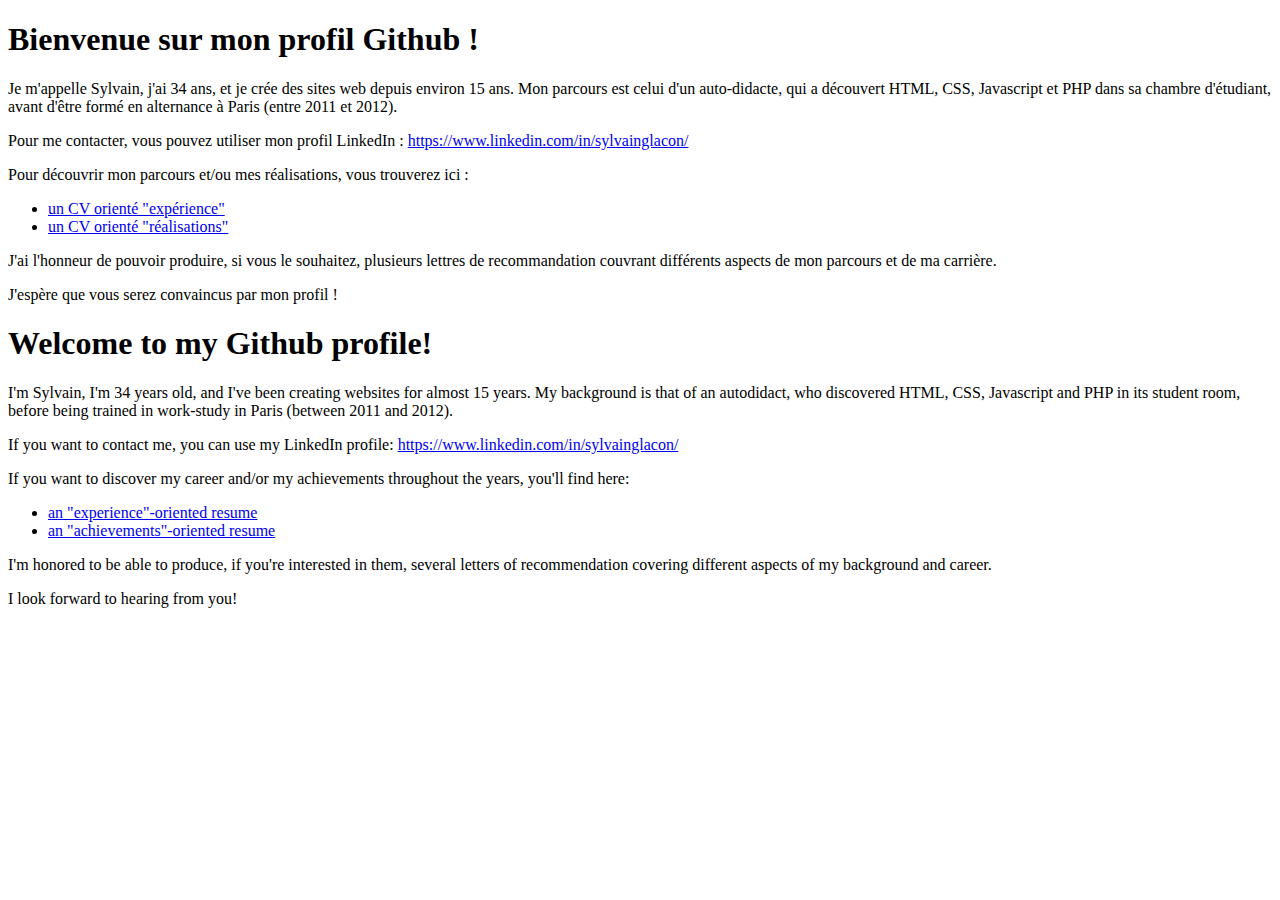
==== index.html @ 785d4e92 "Add index page" ====
<!DOCTYPE html>
<html lang="">
    <head>
        <meta charset="UTF-8">
        <title>Lou117</title>
    </head>
    <body>
        <div lang="fr">
            <h1>Bienvenue sur mon profil Github !</h1>
            <p>
                Je m'appelle Sylvain, j'ai 34 ans, et je crée des sites web depuis environ 15 ans. Mon parcours est
                celui d'un auto-didacte, qui a découvert HTML, CSS, Javascript et PHP dans sa chambre d'étudiant, avant
                d'être formé en alternance à Paris (entre 2011 et 2012).
            </p>
            <p>
                Pour me contacter, vous pouvez utiliser mon profil LinkedIn :
                <a href="https://www.linkedin.com/in/sylvainglacon/"
                   target="_blank">https://www.linkedin.com/in/sylvainglacon/
                </a>
            </p>
            <p>
                Pour découvrir mon parcours et/ou mes réalisations, vous trouverez ici :
            </p>
            <ul>
                <li>
                    <a href="resume_experience.html">un CV orienté "expérience"</a>
                </li>
                <li>
                    <a href="resume_achievements.html">un CV orienté "réalisations"</a>
                </li>
            </ul>
            <p>
                J'ai l'honneur de pouvoir produire, si vous le souhaitez, plusieurs lettres de recommandation couvrant
                différents aspects de mon parcours et de ma carrière.
            </p>
            <p>
                J'espère que vous serez convaincus par mon profil !
            </p>
        </div>
        <div lang="en">
            <h1>Welcome to my Github profile!</h1>
            <p>
                I'm Sylvain, I'm 34 years old, and I've been creating websites for almost 15 years. My background is
                that of an autodidact, who discovered HTML, CSS, Javascript and PHP in its student room, before being
                trained in work-study in Paris (between 2011 and 2012).
            </p>
            <p>
                If you want to contact me, you can use my LinkedIn profile:
                <a href="https://www.linkedin.com/in/sylvainglacon/"
                   target="_blank">https://www.linkedin.com/in/sylvainglacon/
                </a>
            </p>
            <p>
                If you want to discover my career and/or my achievements throughout the years, you'll find here:
            </p>
            <ul>
                <li>
                    <a href="resume_experience.html">an "experience"-oriented resume</a>
                </li>
                <li>
                    <a href="resume_achievements.html">an "achievements"-oriented resume</a>
                </li>
            </ul>
            <p>
                I'm honored to be able to produce, if you're interested in them, several letters of recommendation
                covering different aspects of my background and career.
            </p>
            <p>
                I look forward to hearing from you!
            </p>
        </div>
    </body>
</html>
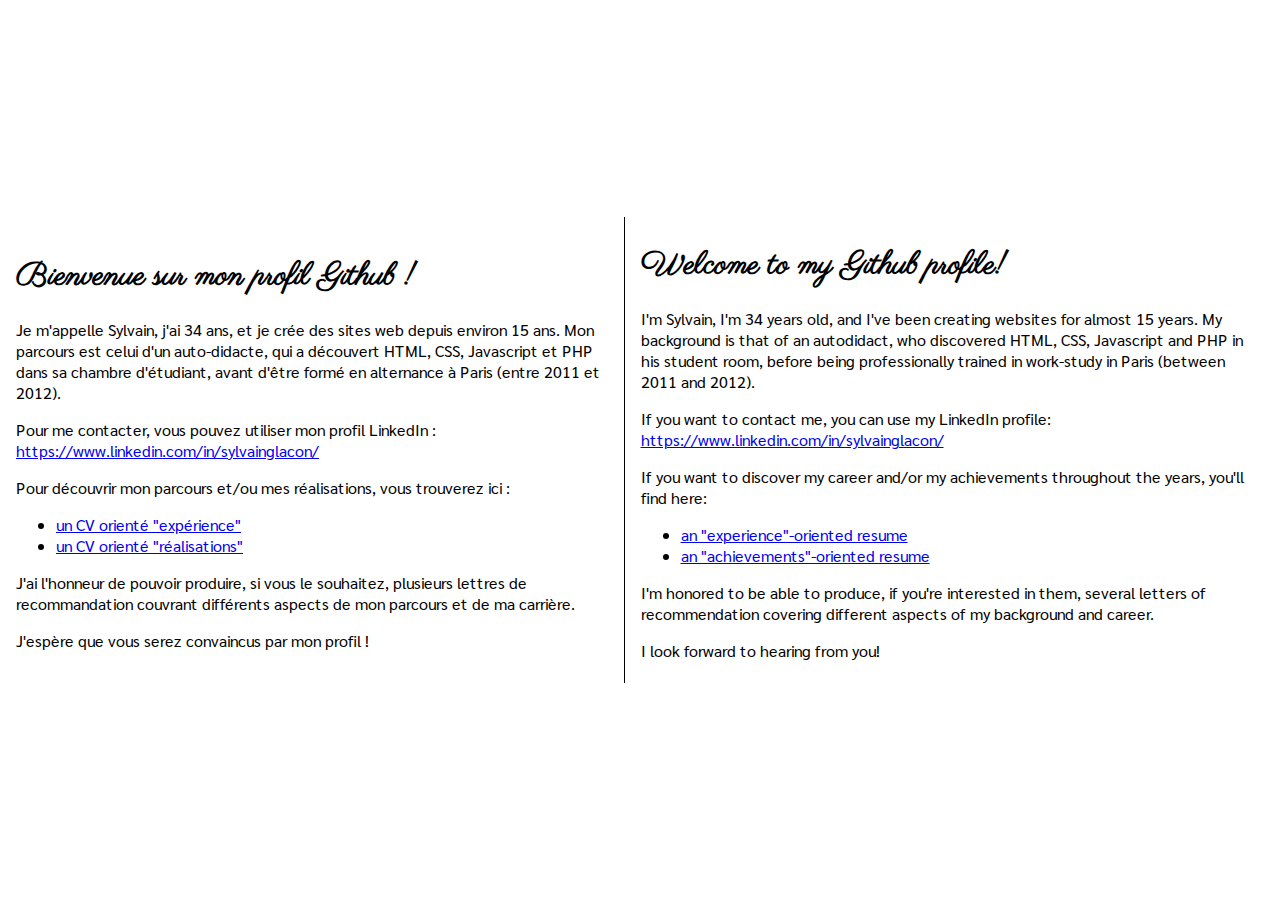
==== commit 0e97fc79: "Improve index page" ====
--- a/index.html
+++ b/index.html
@@ -3,6 +3,54 @@
     <head>
         <meta charset="UTF-8">
         <title>Lou117</title>
+        <link rel="preconnect"
+              href="https://fonts.googleapis.com"
+        />
+        <link rel="preconnect"
+              href="https://fonts.gstatic.com"
+              crossorigin
+        />
+        <link href="https://fonts.googleapis.com/css2?family=Parisienne&family=Sarabun:ital,wght@0,100;0,200;0,300;0,400;0,500;0,600;0,700;0,800;1,100;1,200;1,300;1,400;1,500;1,600;1,700;1,800&display=swap"
+              rel="stylesheet"
+        />
+        <style>
+            body {
+                font-family: Sarabun, sans-serif;
+                margin: 0;
+                display: flex;
+                height: 100vh;
+                align-items: center;
+                font-size: 16px;
+
+                & > div {
+                    flex-grow: 1;
+                    padding: 1rem;
+
+                    &:first-child {
+                        border-right: 1px solid black;
+                    }
+                }
+
+                h1 {
+                    font-family: Parisienne, cursive;
+                }
+            }
+
+            @media screen and (max-width: 1080px) {
+                body {
+                    display: block;
+
+                    & > div {
+                        border: none;
+                        padding: 1rem 2rem;
+
+                        &:first-child {
+                            border-bottom: 1px solid black;
+                        }
+                    }
+                }
+            }
+        </style>
     </head>
     <body>
         <div lang="fr">
@@ -41,8 +89,8 @@
             <h1>Welcome to my Github profile!</h1>
             <p>
                 I'm Sylvain, I'm 34 years old, and I've been creating websites for almost 15 years. My background is
-                that of an autodidact, who discovered HTML, CSS, Javascript and PHP in its student room, before being
-                trained in work-study in Paris (between 2011 and 2012).
+                that of an autodidact, who discovered HTML, CSS, Javascript and PHP in his student room, before being
+                professionally trained in work-study in Paris (between 2011 and 2012).
             </p>
             <p>
                 If you want to contact me, you can use my LinkedIn profile:
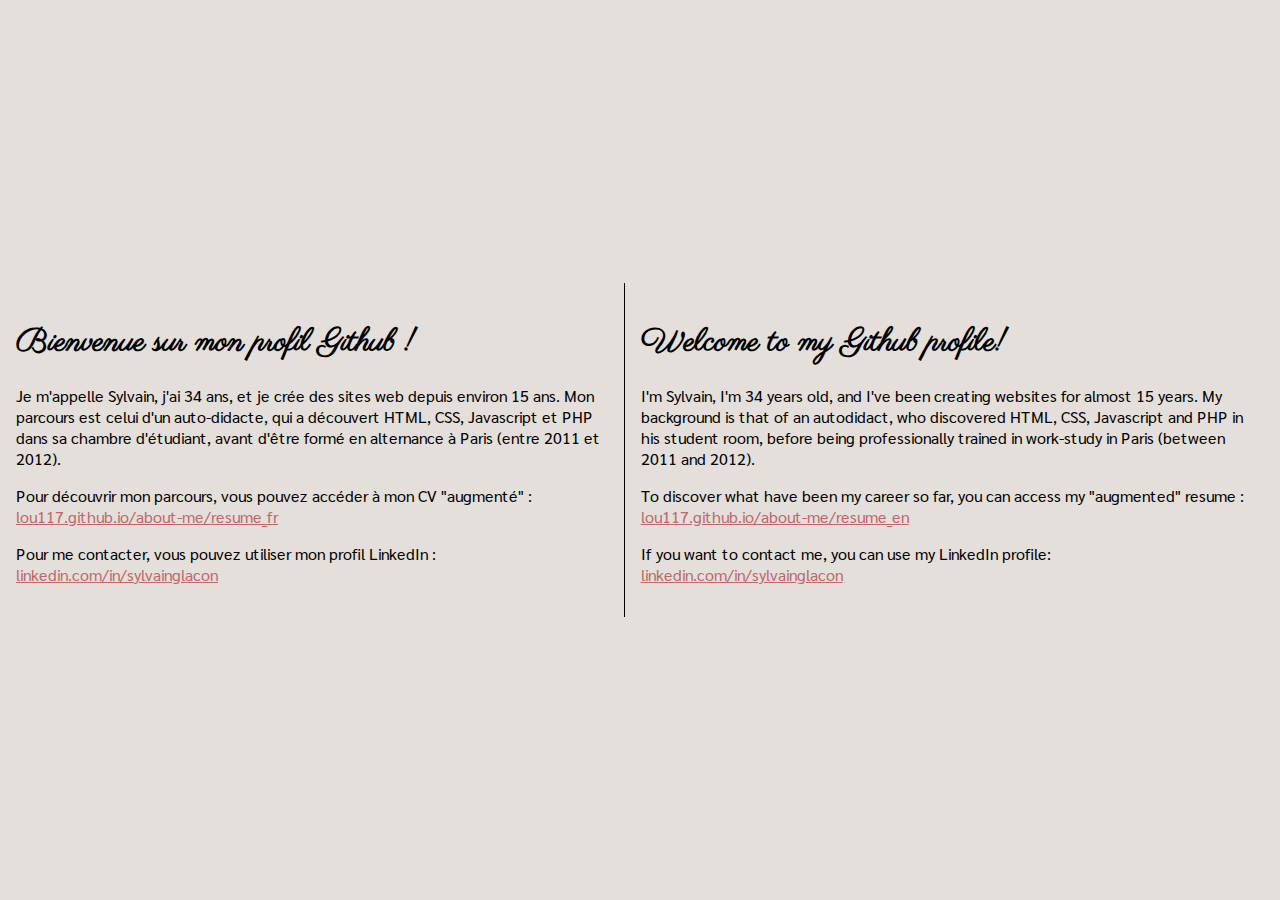
==== commit db48cba3: "Overhaul" ====
--- a/index.html
+++ b/index.html
@@ -21,33 +21,41 @@
                 height: 100vh;
                 align-items: center;
                 font-size: 16px;
+                background-color: #E4DFDA;
+                --color-red: #C1666B;
+                --color-green: rgb(62, 153, 148);
+            }
 
-                & > div {
-                    flex-grow: 1;
-                    padding: 1rem;
+            body > div {
+                flex-grow: 1;
+                padding: 1rem;
+            }
 
-                    &:first-child {
-                        border-right: 1px solid black;
-                    }
-                }
+            body > div:first-child {
+                border-right: 1px solid black;
+            }
 
-                h1 {
-                    font-family: Parisienne, cursive;
-                }
+            body > div a {
+                display: block;
+                color: var(--color-red);
+            }
+
+            body h1 {
+                font-family: Parisienne, cursive;
             }
 
             @media screen and (max-width: 1080px) {
                 body {
                     display: block;
+                }
 
-                    & > div {
-                        border: none;
-                        padding: 1rem 2rem;
+                body > div {
+                    border: none;
+                    padding: 1rem 2rem;
+                }
 
-                        &:first-child {
-                            border-bottom: 1px solid black;
-                        }
-                    }
+                body > div:first-child {
+                    border-bottom: 1px solid black;
                 }
             }
         </style>
@@ -61,28 +69,14 @@
                 d'être formé en alternance à Paris (entre 2011 et 2012).
             </p>
             <p>
+                Pour découvrir mon parcours, vous pouvez accéder à mon CV "augmenté" :
+                <a href="resume_fr.html">lou117.github.io/about-me/resume_fr</a>
+            </p>
+            <p>
                 Pour me contacter, vous pouvez utiliser mon profil LinkedIn :
                 <a href="https://www.linkedin.com/in/sylvainglacon/"
-                   target="_blank">https://www.linkedin.com/in/sylvainglacon/
+                   target="_blank">linkedin.com/in/sylvainglacon
                 </a>
-            </p>
-            <p>
-                Pour découvrir mon parcours et/ou mes réalisations, vous trouverez ici :
-            </p>
-            <ul>
-                <li>
-                    <a href="resume_experience.html">un CV orienté "expérience"</a>
-                </li>
-                <li>
-                    <a href="resume_achievements.html">un CV orienté "réalisations"</a>
-                </li>
-            </ul>
-            <p>
-                J'ai l'honneur de pouvoir produire, si vous le souhaitez, plusieurs lettres de recommandation couvrant
-                différents aspects de mon parcours et de ma carrière.
-            </p>
-            <p>
-                J'espère que vous serez convaincus par mon profil !
             </p>
         </div>
         <div lang="en">
@@ -93,28 +87,14 @@
                 professionally trained in work-study in Paris (between 2011 and 2012).
             </p>
             <p>
+                To discover what have been my career so far, you can access my "augmented" resume :
+                <a href="resume_en.html">lou117.github.io/about-me/resume_en</a>
+            </p>
+            <p>
                 If you want to contact me, you can use my LinkedIn profile:
                 <a href="https://www.linkedin.com/in/sylvainglacon/"
-                   target="_blank">https://www.linkedin.com/in/sylvainglacon/
+                   target="_blank">linkedin.com/in/sylvainglacon
                 </a>
-            </p>
-            <p>
-                If you want to discover my career and/or my achievements throughout the years, you'll find here:
-            </p>
-            <ul>
-                <li>
-                    <a href="resume_experience.html">an "experience"-oriented resume</a>
-                </li>
-                <li>
-                    <a href="resume_achievements.html">an "achievements"-oriented resume</a>
-                </li>
-            </ul>
-            <p>
-                I'm honored to be able to produce, if you're interested in them, several letters of recommendation
-                covering different aspects of my background and career.
-            </p>
-            <p>
-                I look forward to hearing from you!
             </p>
         </div>
     </body>
